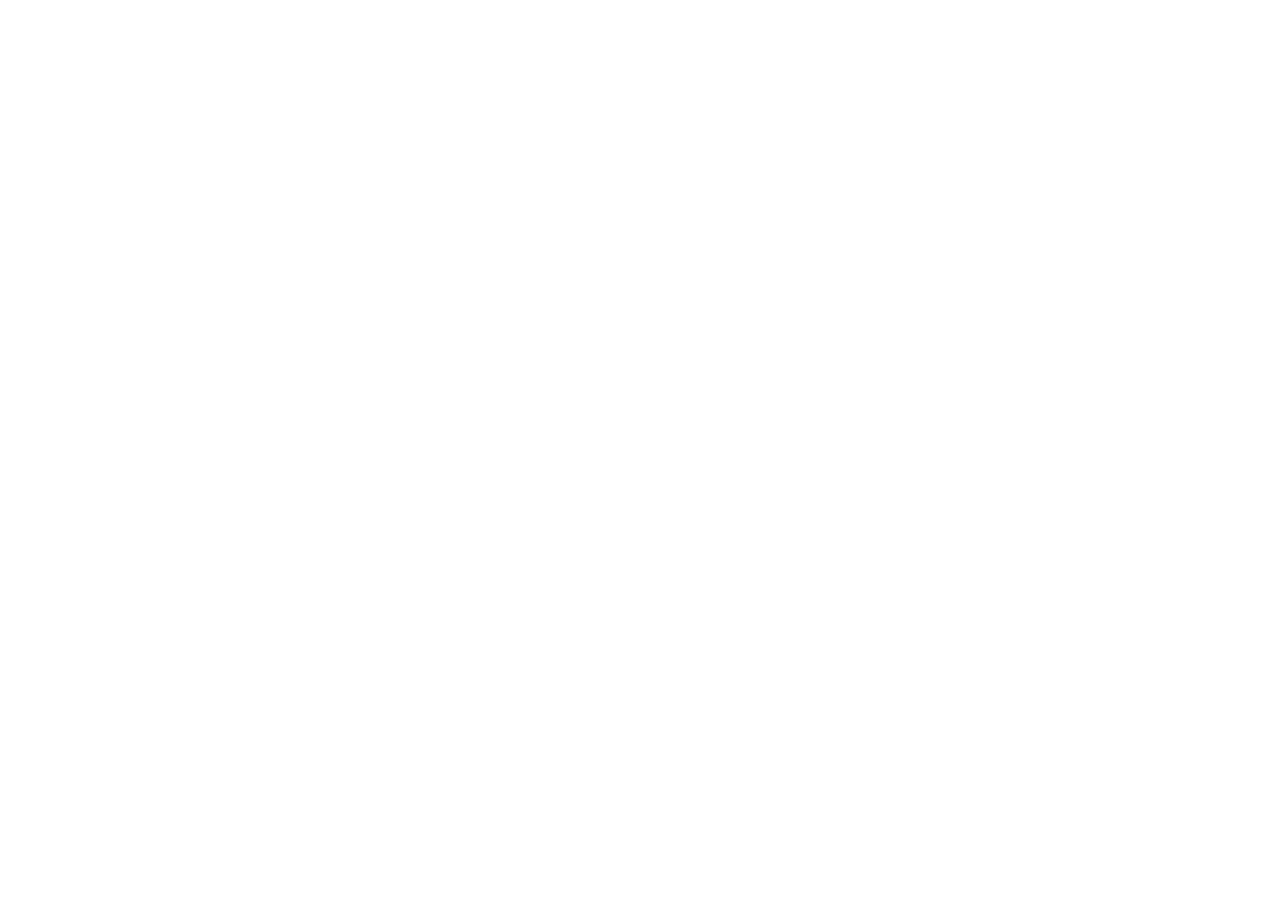
==== index.html @ cd14783c "konfigurasi awal mini project" ====
<!DOCTYPE html>
<html lang="en">
<head>
  <meta charset="UTF-8">
  <meta name="viewport" content="width=device-width, initial-scale=1.0">
  <title>Mini Project - RevoU</title>
  <link rel="stylesheet" href="css/style.css">
</head>
<body>
  
</body>
</html>
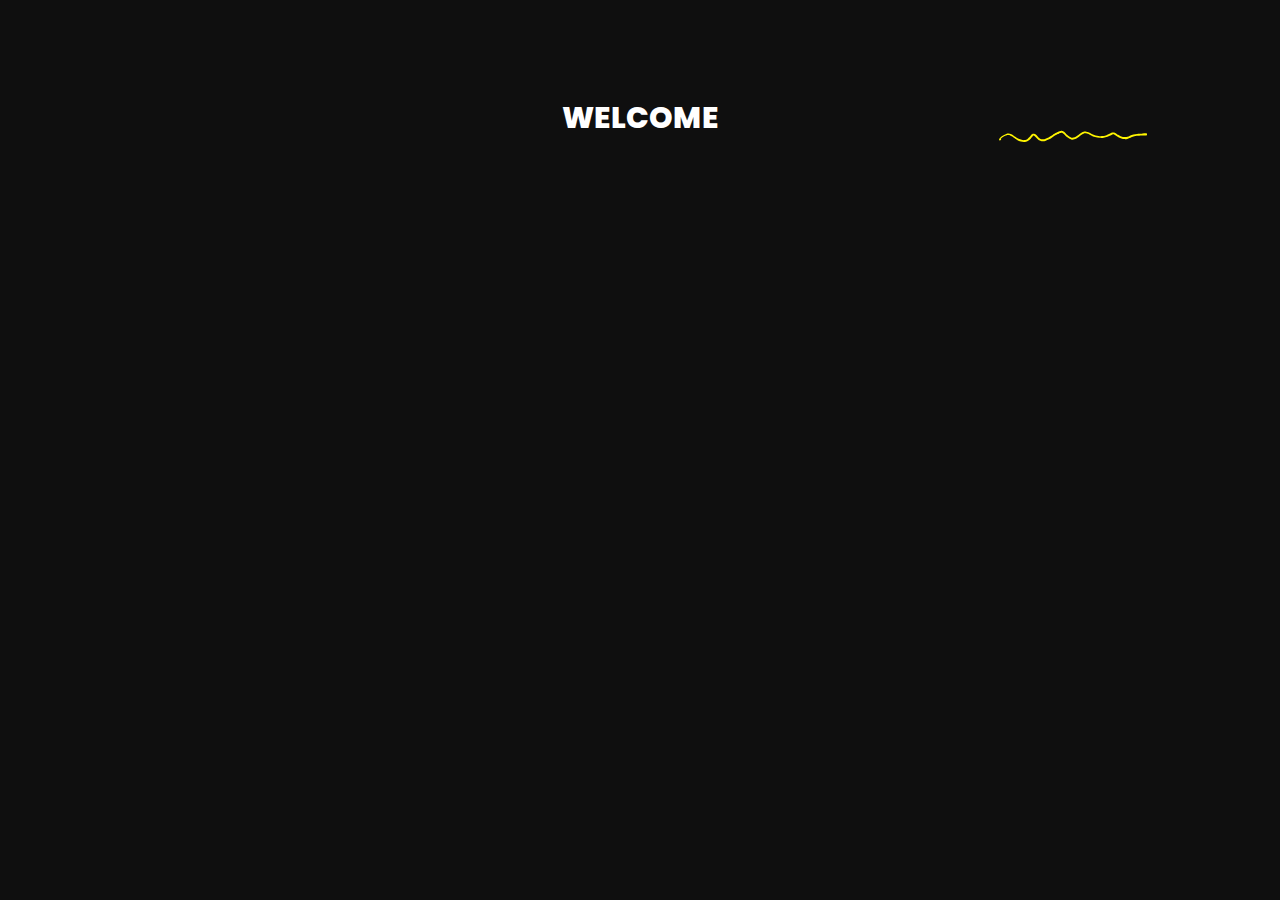
==== commit 36fd1c8e: "mengambil gambar dan setup css dan membuat main header" ====
--- a/index.html
+++ b/index.html
@@ -7,6 +7,17 @@
   <link rel="stylesheet" href="css/style.css">
 </head>
 <body>
+  <header class="main-header">
+    <h1>Welcome</h1>
+    <img src="assets/vector-element-one.svg" alt="vector-element">
+  </header>
   
+  <main class="main-content">
+    
+  </main>
+
+  <footer>
+
+  </footer>
 </body>
 </html>--- a/css/style.css
+++ b/css/style.css
@@ -0,0 +1,49 @@
+@import url('https://fonts.googleapis.com/css2?family=Poppins:ital,wght@0,400;0,500;0,600;0,700;0,800;0,900;1,300;1,400;1,500;1,600;1,700;1,800;1,900&display=swap');
+
+:root {
+  --defaultFont: "Poppins", sans-serif;
+  --defaultFontSize: 15px;
+  --fontRegularWeight: 400;
+  --fontMediumWeight: 500;
+  --fontSemiBoldWeight: 600;
+  --fontBoldWeight: 700;
+  --fontExtraBoldWeight: 800;
+  --fontExtraBoldWeight: 800;
+  --fontBlackWeight: 800;
+  --defaultFontStyle: normal;
+  --defaultBackgroundColor: #0F0F0F;
+  --defaultColor: #FFFFFF;
+}
+
+* {
+  margin: 0;
+  padding: 0;
+  box-sizing: border-box;
+}
+
+body {
+  font-family: var(--defaultFont);
+  font-size: var(--defaultFontSize);
+  font-weight: var(--fontRegularWeight);
+  background-color: var(--defaultBackgroundColor);
+  color: var(--defaultColor);
+}
+
+.main-header {
+  margin-top: 95px;
+  position: relative;
+}
+
+.main-header > h1 {
+  text-align: center;
+  text-transform: uppercase;
+  font-weight: var(--fontBlackWeight);
+}
+
+.main-header > img[alt="vector-element"] {
+  position: absolute;
+  top: 35px;
+  right: 132px;
+}
+
+
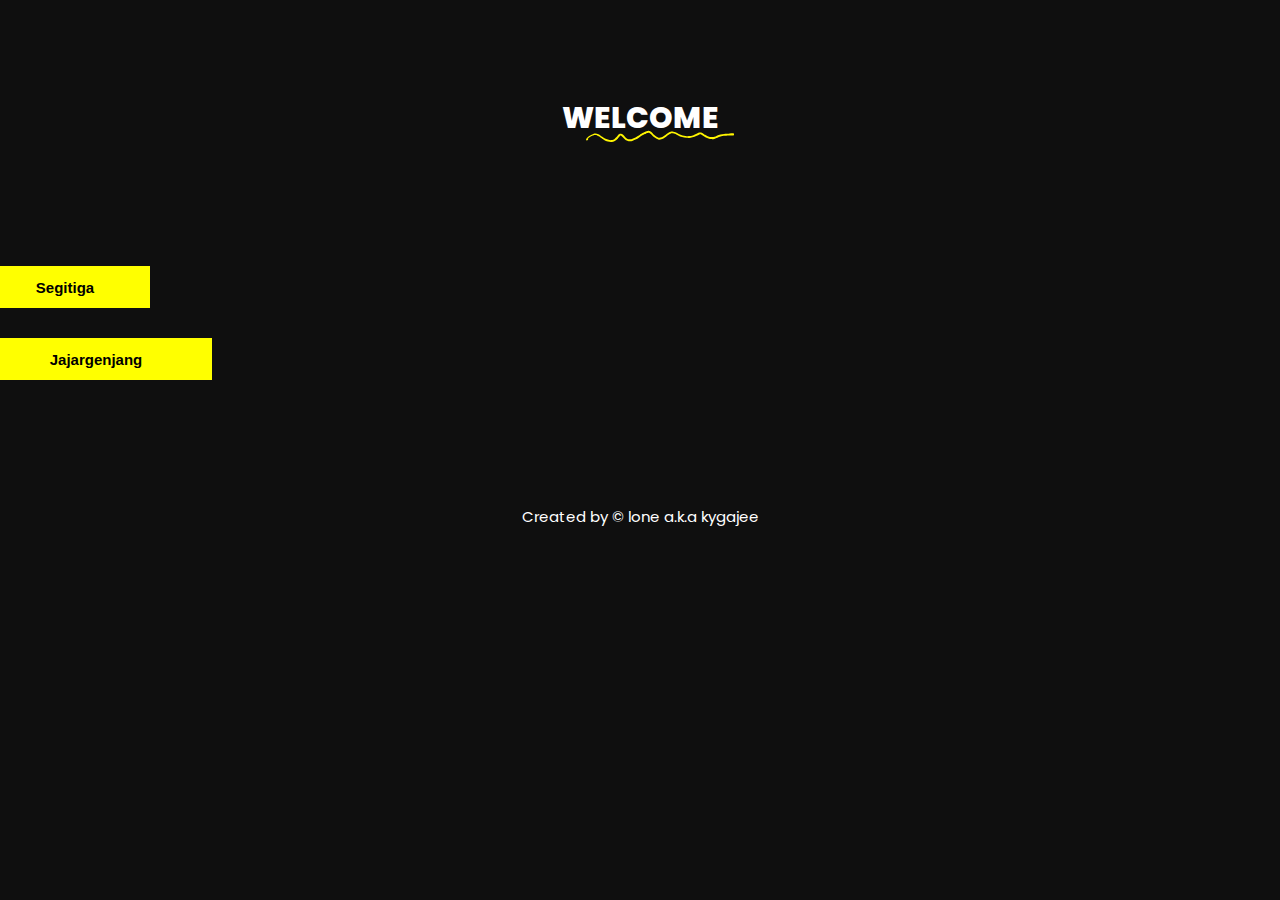
==== commit 92edf510: "membuat button dan footer dengan sedikit memberikan style" ====
--- a/index.html
+++ b/index.html
@@ -8,16 +8,23 @@
 </head>
 <body>
   <header class="main-header">
-    <h1>Welcome</h1>
-    <img src="assets/vector-element-one.svg" alt="vector-element">
+    <div class="welcome-messages">
+      <h1>Welcome</h1>
+      <img src="assets/vector-element-one.svg" alt="vector-element">
+    </div>
   </header>
   
   <main class="main-content">
-    
+    <div class="main-buttons">
+      <a href="#" class="triangle-button"><button>Segitiga</button></a>
+      <a href="#" class="parallelogram-button"><button>Jajargenjang</button></a>
+    </div>
   </main>
 
-  <footer>
-
+  <footer class="main-footer">
+    <p class="credit">
+      Created by &copy; lone a.k.a kygajee
+    </p>
   </footer>
 </body>
 </html>--- a/css/style.css
+++ b/css/style.css
@@ -13,6 +13,7 @@
   --defaultFontStyle: normal;
   --defaultBackgroundColor: #0F0F0F;
   --defaultColor: #FFFFFF;
+  --defaultColorButton: #FFFF00;
 }
 
 * {
@@ -29,21 +30,62 @@
   color: var(--defaultColor);
 }
 
-.main-header {
-  margin-top: 95px;
+.welcome-messages {
+  width: 250px;
+  margin: 95px auto 0;
   position: relative;
 }
 
-.main-header > h1 {
+.welcome-messages > h1 {
   text-align: center;
   text-transform: uppercase;
   font-weight: var(--fontBlackWeight);
 }
 
-.main-header > img[alt="vector-element"] {
+.welcome-messages > img[alt="vector-element"] {
   position: absolute;
   top: 35px;
-  right: 132px;
+  right: 30px;
 }
 
+/* Start: Main Content */
+.main-content {
+  margin-block: 125px;
+}
 
+/* Start: Main Buttons */
+.main-buttons {
+  display: flex;
+  gap: 30px;
+  flex-direction: column;
+}
+.triangle-button > button,
+.parallelogram-button > button {
+  height: 42px;
+  background-color: var(--defaultColorButton);
+  border: none;
+  font-weight: var(--fontExtraBoldWeight);
+  font-size: var(--defaultFontSize);
+  margin-left: -20px;
+
+  cursor: pointer;
+  transition: 0.5s;
+}
+.triangle-button > button {
+  width: 170px;
+}
+.parallelogram-button > button {
+  width: 232px;
+}
+
+.triangle-button:hover > button,
+.parallelogram-button:hover > button {
+  box-shadow: 6px 6px white;
+}
+/* End: Main Buttons */
+
+/* End: Main Content */
+
+.credit {
+  text-align: center;
+}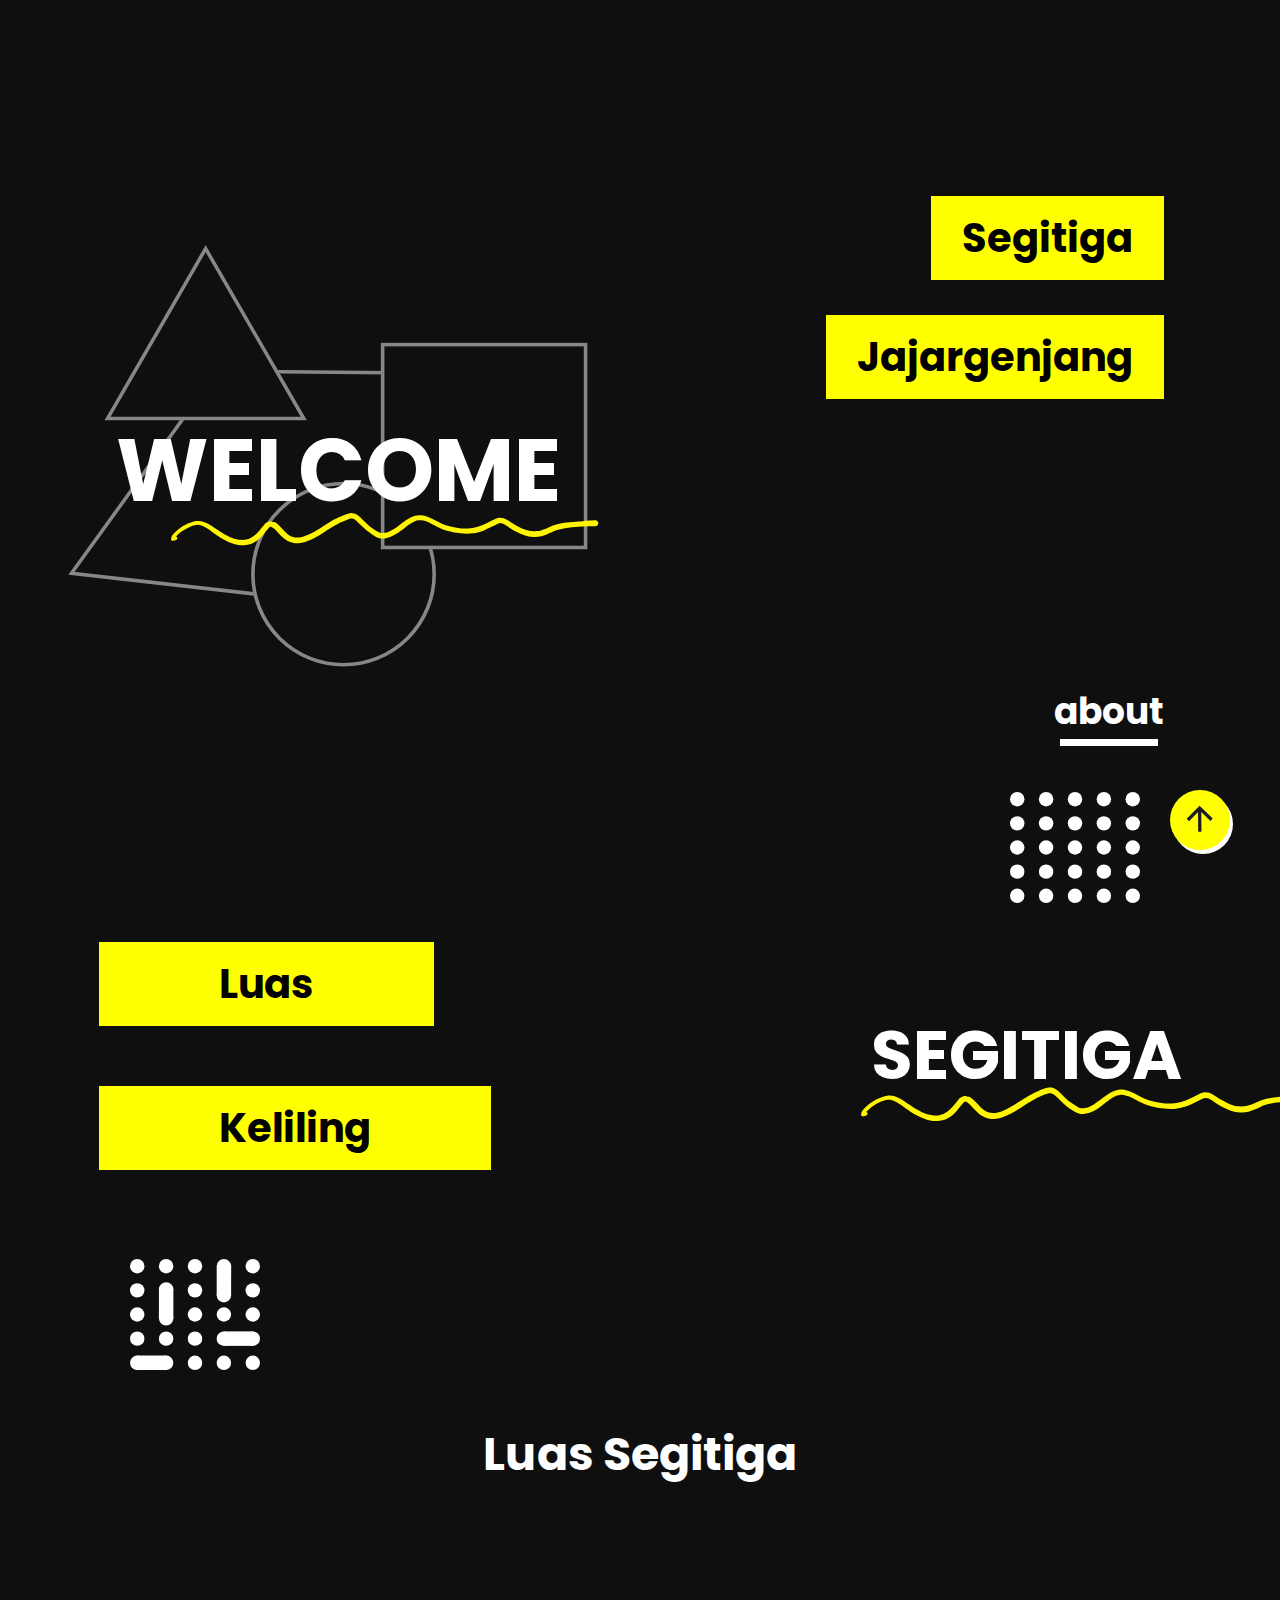
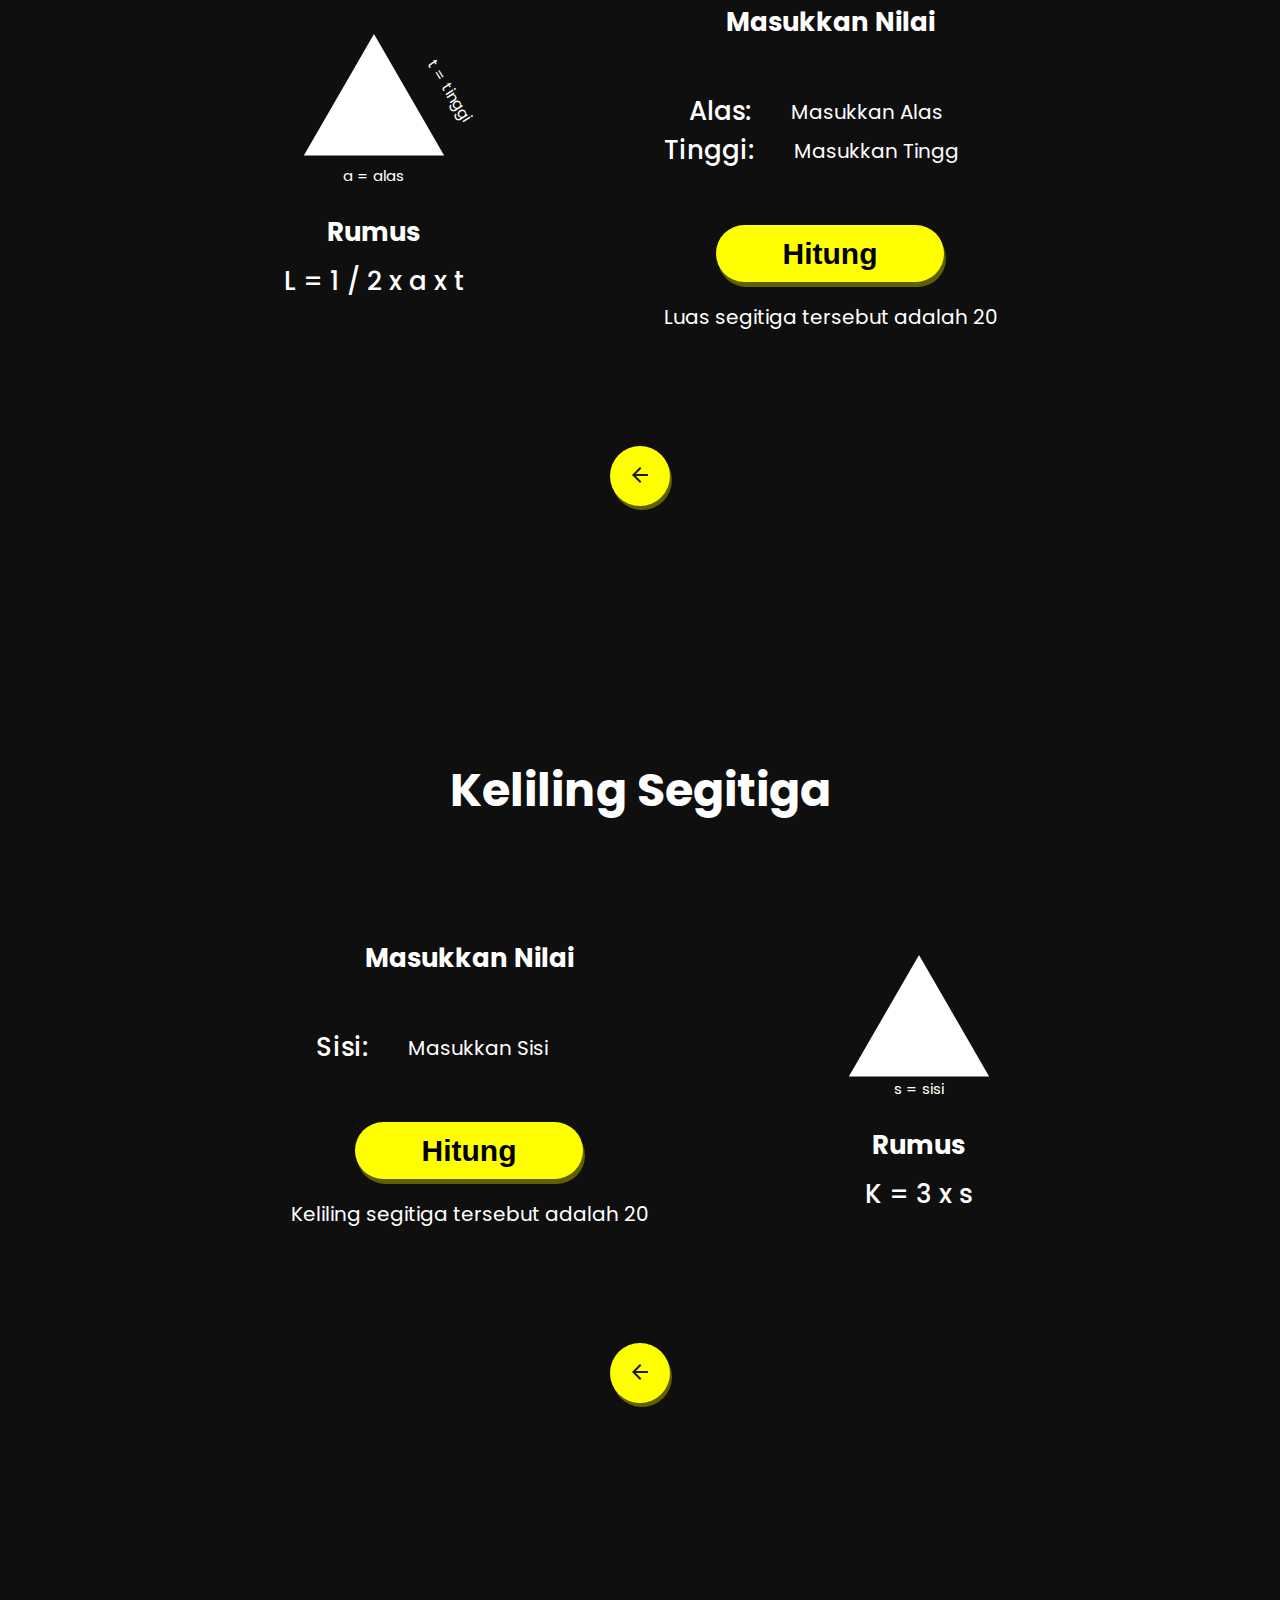
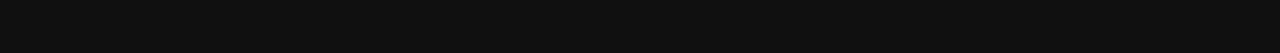
==== commit 9d0ee6d8: "mengkonfigurasi ulang, dan mengubah tampilan menjadi satu halaman, mengerjakan bagian segitiga dan m" ====
--- a/index.html
+++ b/index.html
@@ -4,27 +4,132 @@
   <meta charset="UTF-8">
   <meta name="viewport" content="width=device-width, initial-scale=1.0">
   <title>Mini Project - RevoU</title>
-  <link rel="stylesheet" href="css/style.css">
+  <link rel="stylesheet" href="css/main.css">
+  <link rel="stylesheet" href="css/index-styles.css">
 </head>
 <body>
-  <header class="main-header">
-    <div class="welcome-messages">
-      <h1>Welcome</h1>
-      <img src="assets/vector-element-one.svg" alt="vector-element">
+  <header id="header" class="main__header">
+    <div class="opening__remark">
+      <img src="assets/background-main.svg" alt="background">
+      <h1 class="main__title">Welcome</h1>
+      <img src="assets/vector-element-one.svg" alt="vector-element-one">
+    </div>
+
+    <div class="main__buttons">
+      <a href="#triangle__section" class="triangle__button">
+        <button>Segitiga</button>
+      </a>
+      <a href="#" class="parallelogram__button">
+        <button>Jajargenjang</button>
+      </a>
+
+      <section class="about">
+        <a href="#" class="about__button">about</a>
+        <div></div>
+      </section>
     </div>
   </header>
+
+  <main class="main__content">
+    <section id="triangle__section" class="triangle">
+      <img src="assets/dot-element-one.svg" alt="dot-element-one">
   
-  <main class="main-content">
-    <div class="main-buttons">
-      <a href="#" class="triangle-button"><button>Segitiga</button></a>
-      <a href="#" class="parallelogram-button"><button>Jajargenjang</button></a>
-    </div>
+      <div class="triangle__action-button">
+        <a href="#triangle__bases" class="triangle__button action__button">
+          <button>Luas</button>
+        </a>
+        <a href="#triangle__areas" class="triangle__button action__button">
+          <button>Keliling</button>
+        </a>
+      </div>
+  
+      <div class="remark">
+        <h2>Segitiga</h2>
+        <img src="assets/vector-element-one.svg" alt="vector-element-one">
+      </div>
+  
+      <img src="assets/dot-element-two.svg" alt="dot-element-two">
+    </section>
+  
+    <section id="triangle__bases" class="triangle__base">
+      <h3>Luas Segitiga</h3>
+
+      <div class="triangle__input-bases">
+        <div class="formula__base-triangle">
+          <div class="triangle__image">
+            <span class="high__section">t = tinggi</span>
+            <img src="assets/triangle.svg" alt="triangle">
+            <span class="base__section">a = alas</span>
+          </div>
+          <h4 class="formula__title">Rumus</h4>
+          <h5>L = 1 / 2 x a x t</h5>
+        </div>
+  
+        <div class="input__formula-triangle-base">
+          <h4>Masukkan Nilai</h4>
+
+          <div class="formula__input">
+            <div class="input__base">
+              <span>Alas: </span><input type="number" placeholder="Masukkan Alas">
+            </div>
+            <div class="input__high">
+              <span>Tinggi: </span><input type="number" placeholder="Masukkan Tinggi">
+            </div>
+          </div>
+
+          <button>Hitung</button>
+  
+          <p class="results">Luas segitiga tersebut adalah 20</p>
+        </div>
+      </div>
+
+      <a href="#triangle__section" class="back__triangle-section">
+        <button>
+          <img src="assets/arrow_back.svg" alt="arrow_back">
+        </button>
+      </a>
+    </section>
+
+    <section id="triangle__areas" class="triangle__area">
+      <h3>Keliling Segitiga</h3>
+
+      <div class="triangle__input-areas">
+        <div class="formula__area-triangle">
+          <div class="triangle__image">
+            <img src="assets/triangle.svg" alt="triangle">
+            <span class="side__section">s = sisi</span>
+          </div>
+          <h4 class="formula__title">Rumus</h4>
+          <h5>K = 3 x s</h5>
+        </div>
+  
+        <div class="input__formula-triangle-area">
+          <h4>Masukkan Nilai</h4>
+
+          <div class="formula__input">
+            <div class="input__area">
+              <span>Sisi: </span><input type="number" placeholder="Masukkan Sisi">
+            </div>
+          </div>
+
+          <button>Hitung</button>
+  
+          <p class="results">Keliling segitiga tersebut adalah 20</p>
+        </div>
+      </div>
+
+      <a href="#triangle__section" class="back__triangle-section">
+        <button>
+          <img src="assets/arrow_back.svg" alt="arrow_back">
+        </button>
+      </a>
+    </section>
   </main>
 
-  <footer class="main-footer">
-    <p class="credit">
-      Created by &copy; lone a.k.a kygajee
-    </p>
-  </footer>
+  <a href="#" class="back-to__top">
+    <button>
+      <img src="assets/arrow_up.svg" alt="arrow_up">
+    </button>
+  </a>
 </body>
 </html>--- a/css/main.css
+++ b/css/main.css
@@ -0,0 +1,32 @@
+@import url('https://fonts.googleapis.com/css2?family=Poppins:ital,wght@0,400;0,500;0,600;0,700;0,800;0,900;1,300;1,400;1,500;1,600;1,700;1,800;1,900&display=swap');
+
+:root {
+  --defaultFont: "Poppins", sans-serif;
+  --defaultFontSize: 15px;
+  --fontRegularWeight: 400;
+  --fontMediumWeight: 500;
+  --fontSemiBoldWeight: 600;
+  --fontBoldWeight: 700;
+  --fontExtraBoldWeight: 800;
+  --fontExtraBoldWeight: 800;
+  --fontBlackWeight: 800;
+  --defaultFontStyle: normal;
+  --defaultBackgroundColor: #0F0F0F;
+  --defaultColor: #FFFFFF;
+  --defaultColorButton: #FFFF00;
+}
+
+* {
+  margin: 0;
+  padding: 0;
+  box-sizing: border-box;
+  scroll-behavior: smooth;
+}
+
+body {
+  font-family: var(--defaultFont);
+  font-size: var(--defaultFontSize);
+  font-weight: var(--fontRegularWeight);
+  background-color: var(--defaultBackgroundColor);
+  color: var(--defaultColor);
+}
--- a/css/index-styles.css
+++ b/css/index-styles.css
@@ -0,0 +1,344 @@
+body { margin-inline: 100px; }
+
+.main__header {
+    margin-block: 196px;
+
+    display: flex;
+    justify-content: center;
+    align-items: center;
+    gap: 16.6rem;
+}
+
+.opening__remark { position: relative; }
+.opening__remark > img[alt="background"] {
+    width: 520px;
+
+    position: absolute;
+    top: -10rem;
+    left: -3rem;
+    z-index: -9999;
+}
+.main__title {
+    font-size: 88px;
+    text-transform: uppercase;
+}
+.opening__remark > img[alt="vector-element-one"] {
+    width: 430px;
+    height: 56px;
+
+    position: absolute;
+    top: 95px;
+    right: -40px;
+}
+
+.main__buttons {
+    display: flex;
+    flex-direction: column;
+    align-items: end;
+    gap: 35px;
+}
+.triangle__button > button,
+.parallelogram__button > button {
+    font-family: inherit;    
+    background-color: var(--defaultColorButton);
+    border: none;
+    font-size: 40px;
+    font-weight: var(--fontBoldWeight);
+    padding: 12px 31px;
+    cursor: pointer;
+    transition: 0.5s;
+}
+.triangle__button > button:hover,
+.parallelogram__button > button:hover { box-shadow: 9px 10px white;}
+
+.about {
+    margin-top: 250px;
+
+    display: flex;
+    flex-direction: column;
+    align-items: center;
+}
+.about__button {
+    color: white;
+    text-decoration: none;
+    font-size: 36px;
+    font-weight: var(--fontBoldWeight);
+    transition: 0.5s;
+}
+.about__button:hover { font-size: 25px; }
+.about > div {
+    width: 98px;
+    height: 7px;
+    background-color: white;
+}
+
+/* Start: Section Triangle Styles */
+.triangle {
+    position: relative;
+
+    display: flex;
+    justify-content: center;
+    align-items: center;
+    gap: 380px;
+}
+.triangle > img[alt="dot-element-one"] {
+    width: 130px;
+
+    position: absolute;
+    top: -150px;
+    right: 40px;
+}
+.triangle__action-button {
+    display: flex;
+    flex-direction: column;
+    justify-content: center;
+    align-items: start;
+    gap: 60px;
+}
+.action__button > button { padding-inline: 120px; }
+
+.remark { position: relative; }
+.remark > h2 {
+    font-size: 68px;
+    text-transform: uppercase;
+}
+.remark > img[alt="vector-element-one"] {
+    width: 450px;
+    height: 56px;
+
+    position: absolute;
+    top: 70px;
+    left: -10px;
+}
+.triangle > img[alt="dot-element-two"] {
+    width: 130px;
+
+    position: absolute;
+    bottom: -200px;
+    left: 30px;
+}
+/* End: Section Triangle Styles */
+
+/* Start: Section Triangle Base */
+.triangle__base { 
+    margin-block: 250px;
+    text-align: center;
+}
+.triangle__base > h3 {
+    font-size: 46px;
+    text-align: center;
+}
+
+.triangle__input-bases {
+    margin-block: 114px;
+
+    display: flex;
+    justify-content: center;
+    align-items: center;
+    gap: 200px;
+}
+.formula__base-triangle { position: relative; }
+.triangle__image {
+    position: relative;
+    
+    display: flex;
+    flex-direction: column;
+    align-items: center;
+}
+.high__section {
+    position: absolute;
+    right: -20px;
+    top: 45px;
+    rotate: 58deg;
+}
+.base__section { margin-top: 8px; }
+.formula__base-triangle > h4,
+.formula__base-triangle > h5 {
+    font-size: 26px;
+    text-align: center;
+}
+.formula__base-triangle > h4 { margin-top: 26px; }
+.formula__base-triangle > h5 {
+    margin-top: 10px;
+    font-weight: var(--fontMediumWeight);
+}
+
+.input__formula-triangle-base { text-align: center; }
+.input__formula-triangle-base > h4 { font-size: 26px; }
+.formula__input {
+    font-size: 26px;
+    font-weight: var(--fontMediumWeight);
+    margin-block: 50px 55px;
+}
+.input__base,
+.input__high {
+    display: flex;
+    align-items: center;
+    gap: 30px;
+}
+.input__base {
+    margin-left: 25px;
+}
+.input__base > input,
+.input__high > input {
+    width: 200px;
+    height: 30px;
+    padding: 12px 10px;
+    border-radius: 5px;
+    border: none;
+    background-color: inherit;
+    color: white;
+    font-family: inherit;
+    font-size: 20px;
+}
+.input__base > input::placeholder,
+.input__high > input::placeholder { color: white; }
+.input__formula-triangle-base > button {
+    width: 228px;
+    height: 57px;
+    border: none;
+    border-radius: 50px;
+    box-shadow: 2px 5px rgba(124, 124, 0, 0.747);
+    font-size: 30px;
+    font-weight: var(--fontBoldWeight);
+    background-color: var(--defaultColorButton);
+    cursor: pointer;
+    transition: 0.5s;
+}
+.input__formula-triangle-base > button:hover { box-shadow: none; }
+
+.results {
+    margin-top: 20px;
+    font-size: 20px;
+}
+/* End: Section Triangle Base */
+
+/* Start: Section Triangle Area */
+.triangle__area { 
+    margin-block: 250px;
+    text-align: center;
+}
+.triangle__area > h3 {
+    font-size: 46px;
+    text-align: center;
+}
+
+.triangle__input-areas {
+    margin-block: 114px;
+
+    display: flex;
+    flex-direction: row-reverse;
+    justify-content: center;
+    align-items: center;
+    gap: 200px;
+}
+.formula__area-triangle { position: relative; }
+.triangle__image {
+    position: relative;
+    
+    display: flex;
+    flex-direction: column;
+    align-items: center;
+}
+.high__section {
+    position: absolute;
+    right: -20px;
+    top: 45px;
+    rotate: 58deg;
+}
+.area__section { margin-top: 8px; }
+.formula__area-triangle > h4,
+.formula__area-triangle > h5 {
+    font-size: 26px;
+    text-align: center;
+}
+.formula__area-triangle > h4 { margin-top: 26px; }
+.formula__area-triangle > h5 {
+    margin-top: 10px;
+    font-weight: var(--fontMediumWeight);
+}
+
+.input__formula-triangle-area { text-align: center; }
+.input__formula-triangle-area > h4 { font-size: 26px; }
+.formula__input {
+    font-size: 26px;
+    font-weight: var(--fontMediumWeight);
+    margin-block: 50px 55px;
+}
+.input__area,
+.input__high {
+    display: flex;
+    align-items: center;
+    gap: 30px;
+}
+.input__area {
+    margin-left: 25px;
+}
+.input__area > input,
+.input__high > input {
+    width: 200px;
+    height: 30px;
+    padding: 12px 10px;
+    border-radius: 5px;
+    border: none;
+    background-color: inherit;
+    color: white;
+    font-family: inherit;
+    font-size: 20px;
+}
+.input__area > input::placeholder,
+.input__high > input::placeholder { color: white; }
+.input__formula-triangle-area > button {
+    width: 228px;
+    height: 57px;
+    border: none;
+    border-radius: 50px;
+    box-shadow: 2px 5px rgba(124, 124, 0, 0.747);
+    font-size: 30px;
+    font-weight: var(--fontBoldWeight);
+    background-color: var(--defaultColorButton);
+    cursor: pointer;
+    transition: 0.5s;
+}
+.input__formula-triangle-area > button:hover { box-shadow: none; }
+
+.results {
+    margin-top: 20px;
+    font-size: 20px;
+}
+
+.back__triangle-section > button {
+    width: 60px;
+    height: 60px;
+    background-color: var(--defaultColorButton);
+    border: none;
+    border-radius: 50px;
+    cursor: pointer;
+    box-shadow: 2px 4px rgba(124, 124, 0, 0.747);
+    transition: 0.5s;
+}
+.back__triangle-section > button:hover {
+    box-shadow: none;
+}
+/* End: Section Triangle Area */
+
+/* Start: Styles Up Button */
+.back-to__top {
+    position: fixed;
+    bottom: 50px;
+    right: 50px;
+}
+.back-to__top > button {
+    width: 60px;
+    height: 60px;
+    background-color: var(--defaultColorButton);;
+    border: none;
+    border-radius: 50px;
+    cursor: pointer;
+    transition: 0.5s;
+    box-shadow: 3px 4px white;
+}
+.back-to__top > button:hover {
+    box-shadow: none;
+}
+/* End: Styles Up Button */
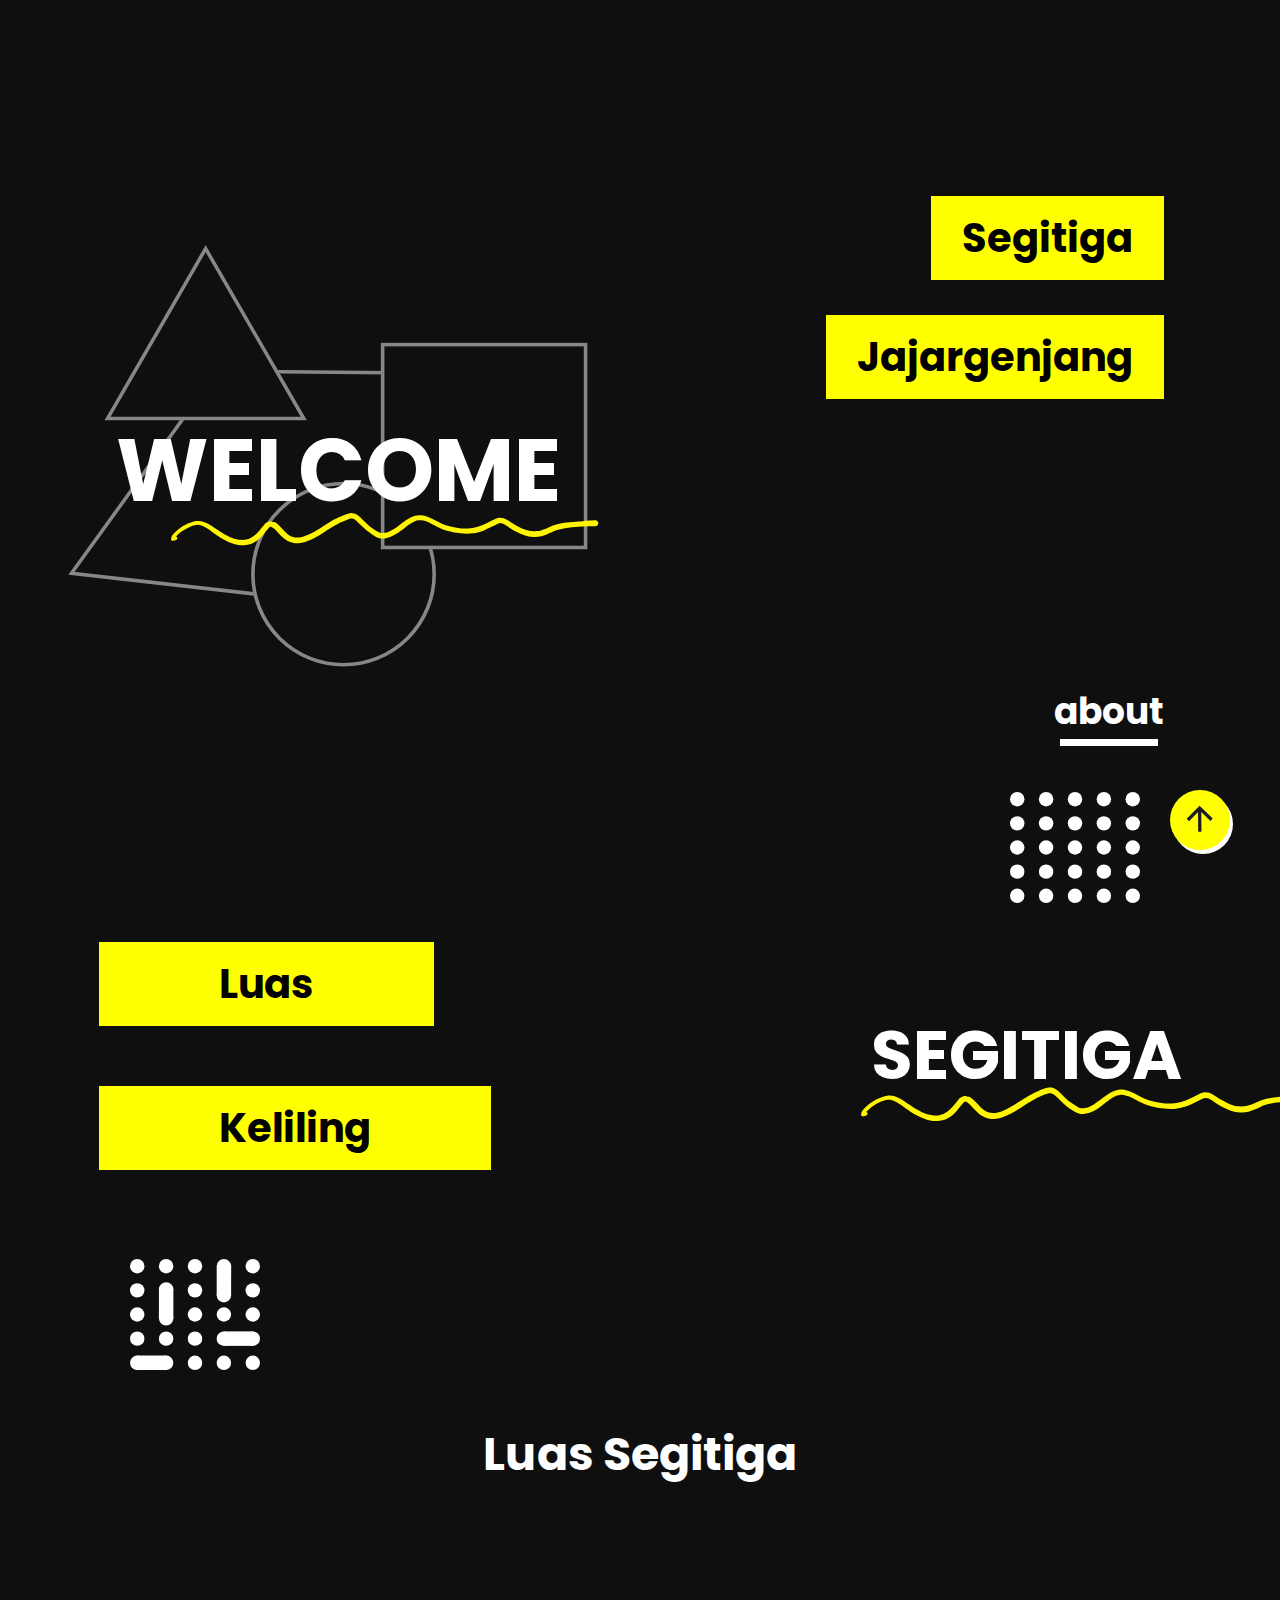
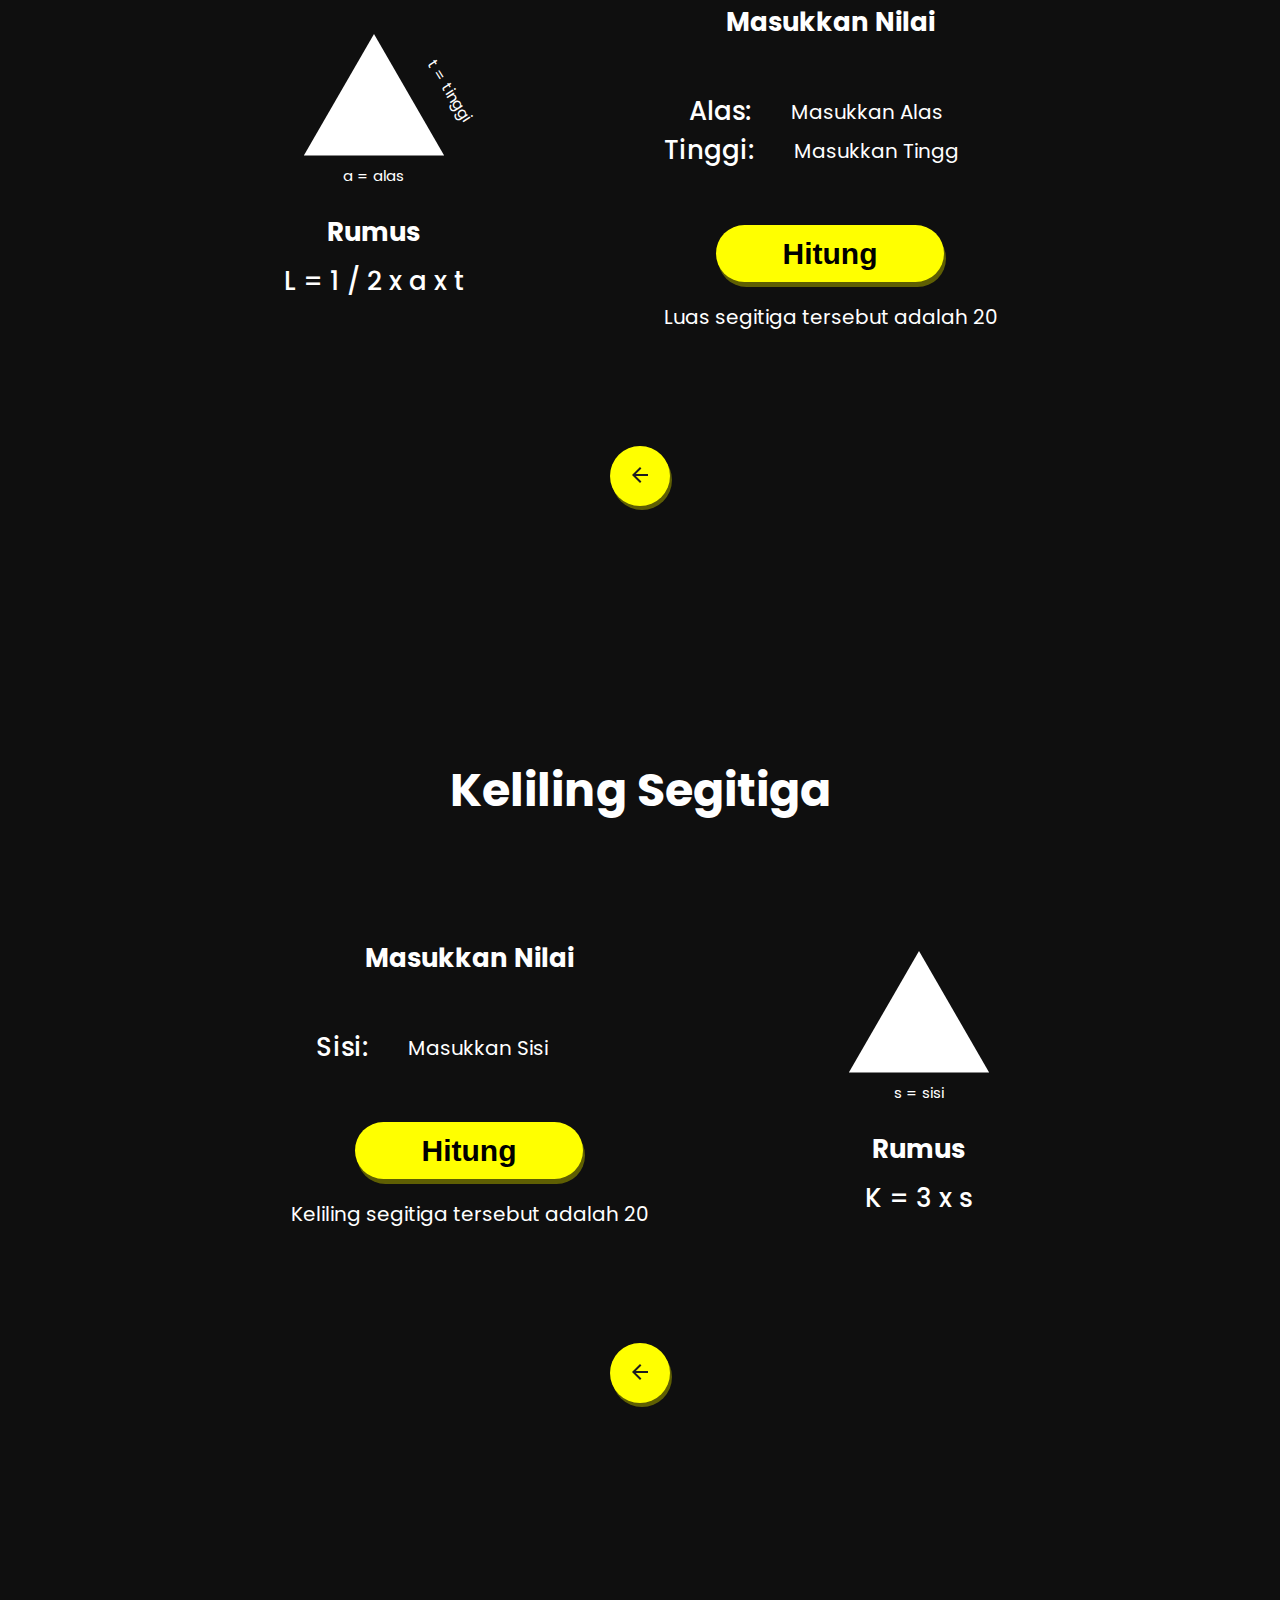
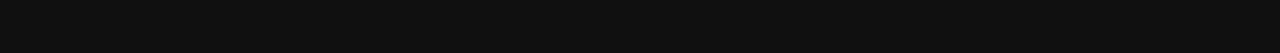
==== commit 611327ca: "mengubah beberapa nama kelas" ====
--- a/index.html
+++ b/index.html
@@ -35,10 +35,10 @@
       <img src="assets/dot-element-one.svg" alt="dot-element-one">
   
       <div class="triangle__action-button">
-        <a href="#triangle__bases" class="triangle__button action__button">
+        <a href="#triangle__arounds" class="triangle__button action__button">
           <button>Luas</button>
         </a>
-        <a href="#triangle__areas" class="triangle__button action__button">
+        <a href="#triangle__arounds" class="triangle__button action__button">
           <button>Keliling</button>
         </a>
       </div>
@@ -51,11 +51,12 @@
       <img src="assets/dot-element-two.svg" alt="dot-element-two">
     </section>
   
-    <section id="triangle__bases" class="triangle__base">
+    <!-- Start: Section Triangle Area -->
+    <section id="triangle__areas" class="triangle__area">
       <h3>Luas Segitiga</h3>
 
-      <div class="triangle__input-bases">
-        <div class="formula__base-triangle">
+      <div class="triangle__input-areas">
+        <div class="formula__area-triangle">
           <div class="triangle__image">
             <span class="high__section">t = tinggi</span>
             <img src="assets/triangle.svg" alt="triangle">
@@ -65,7 +66,7 @@
           <h5>L = 1 / 2 x a x t</h5>
         </div>
   
-        <div class="input__formula-triangle-base">
+        <div class="input__formula-triangle-area">
           <h4>Masukkan Nilai</h4>
 
           <div class="formula__input">
@@ -77,7 +78,7 @@
             </div>
           </div>
 
-          <button>Hitung</button>
+          <button onclick="countTriangleBase()">Hitung</button>
   
           <p class="results">Luas segitiga tersebut adalah 20</p>
         </div>
@@ -89,12 +90,14 @@
         </button>
       </a>
     </section>
+    <!-- End: Section Triangle Area -->
 
-    <section id="triangle__areas" class="triangle__area">
+    <!-- Start: Section Triangle Around -->
+    <section id="triangle__arounds" class="triangle__around">
       <h3>Keliling Segitiga</h3>
 
-      <div class="triangle__input-areas">
-        <div class="formula__area-triangle">
+      <div class="triangle__input-arounds">
+        <div class="formula__around-triangle">
           <div class="triangle__image">
             <img src="assets/triangle.svg" alt="triangle">
             <span class="side__section">s = sisi</span>
@@ -103,11 +106,11 @@
           <h5>K = 3 x s</h5>
         </div>
   
-        <div class="input__formula-triangle-area">
+        <div class="input__formula-triangle-around">
           <h4>Masukkan Nilai</h4>
 
           <div class="formula__input">
-            <div class="input__area">
+            <div class="input__side">
               <span>Sisi: </span><input type="number" placeholder="Masukkan Sisi">
             </div>
           </div>
@@ -124,6 +127,7 @@
         </button>
       </a>
     </section>
+    <!-- End: Section Triangle Around -->
   </main>
 
   <a href="#" class="back-to__top">
--- a/css/index-styles.css
+++ b/css/index-styles.css
@@ -119,17 +119,17 @@
 }
 /* End: Section Triangle Styles */
 
-/* Start: Section Triangle Base */
-.triangle__base { 
+/* Start: Section Triangle Area */
+.triangle__area { 
     margin-block: 250px;
     text-align: center;
 }
-.triangle__base > h3 {
+.triangle__area > h3 {
     font-size: 46px;
     text-align: center;
 }
 
-.triangle__input-bases {
+.triangle__input-areas {
     margin-block: 114px;
 
     display: flex;
@@ -137,7 +137,7 @@
     align-items: center;
     gap: 200px;
 }
-.formula__base-triangle { position: relative; }
+.formula__area-triangle { position: relative; }
 .triangle__image {
     position: relative;
     
@@ -152,19 +152,19 @@
     rotate: 58deg;
 }
 .base__section { margin-top: 8px; }
-.formula__base-triangle > h4,
-.formula__base-triangle > h5 {
+.formula__area-triangle > h4,
+.formula__area-triangle > h5 {
     font-size: 26px;
     text-align: center;
 }
-.formula__base-triangle > h4 { margin-top: 26px; }
-.formula__base-triangle > h5 {
+.formula__area-triangle > h4 { margin-top: 26px; }
+.formula__area-triangle > h5 {
     margin-top: 10px;
     font-weight: var(--fontMediumWeight);
 }
 
-.input__formula-triangle-base { text-align: center; }
-.input__formula-triangle-base > h4 { font-size: 26px; }
+.input__formula-triangle-area { text-align: center; }
+.input__formula-triangle-area > h4 { font-size: 26px; }
 .formula__input {
     font-size: 26px;
     font-weight: var(--fontMediumWeight);
@@ -193,7 +193,7 @@
 }
 .input__base > input::placeholder,
 .input__high > input::placeholder { color: white; }
-.input__formula-triangle-base > button {
+.input__formula-triangle-area > button {
     width: 228px;
     height: 57px;
     border: none;
@@ -205,25 +205,25 @@
     cursor: pointer;
     transition: 0.5s;
 }
-.input__formula-triangle-base > button:hover { box-shadow: none; }
+.input__formula-triangle-area > button:hover { box-shadow: none; }
 
 .results {
     margin-top: 20px;
     font-size: 20px;
 }
-/* End: Section Triangle Base */
+/* End: Section Triangle Area */
 
 /* Start: Section Triangle Area */
-.triangle__area { 
+.triangle__around { 
     margin-block: 250px;
     text-align: center;
 }
-.triangle__area > h3 {
+.triangle__around > h3 {
     font-size: 46px;
     text-align: center;
 }
 
-.triangle__input-areas {
+.triangle__input-arounds {
     margin-block: 114px;
 
     display: flex;
@@ -232,7 +232,7 @@
     align-items: center;
     gap: 200px;
 }
-.formula__area-triangle { position: relative; }
+.formula__around-triangle { position: relative; }
 .triangle__image {
     position: relative;
     
@@ -240,42 +240,32 @@
     flex-direction: column;
     align-items: center;
 }
-.high__section {
-    position: absolute;
-    right: -20px;
-    top: 45px;
-    rotate: 58deg;
-}
-.area__section { margin-top: 8px; }
-.formula__area-triangle > h4,
-.formula__area-triangle > h5 {
+.side__section { margin-top: 8px; }
+.formula__around-triangle > h4,
+.formula__around-triangle > h5 {
     font-size: 26px;
     text-align: center;
 }
-.formula__area-triangle > h4 { margin-top: 26px; }
-.formula__area-triangle > h5 {
+.formula__around-triangle > h4 { margin-top: 26px; }
+.formula__around-triangle > h5 {
     margin-top: 10px;
     font-weight: var(--fontMediumWeight);
 }
 
-.input__formula-triangle-area { text-align: center; }
-.input__formula-triangle-area > h4 { font-size: 26px; }
+.input__formula-triangle-around { text-align: center; }
+.input__formula-triangle-around > h4 { font-size: 26px; }
 .formula__input {
     font-size: 26px;
     font-weight: var(--fontMediumWeight);
     margin-block: 50px 55px;
 }
-.input__area,
-.input__high {
+.input__side{
     display: flex;
     align-items: center;
     gap: 30px;
 }
-.input__area {
-    margin-left: 25px;
-}
-.input__area > input,
-.input__high > input {
+.input__side { margin-left: 25px; }
+.input__side > input {
     width: 200px;
     height: 30px;
     padding: 12px 10px;
@@ -286,9 +276,8 @@
     font-family: inherit;
     font-size: 20px;
 }
-.input__area > input::placeholder,
-.input__high > input::placeholder { color: white; }
-.input__formula-triangle-area > button {
+.input__side > input::placeholder { color: white; }
+.input__formula-triangle-around > button {
     width: 228px;
     height: 57px;
     border: none;
@@ -300,7 +289,7 @@
     cursor: pointer;
     transition: 0.5s;
 }
-.input__formula-triangle-area > button:hover { box-shadow: none; }
+.input__formula-triangle-around > button:hover { box-shadow: none; }
 
 .results {
     margin-top: 20px;
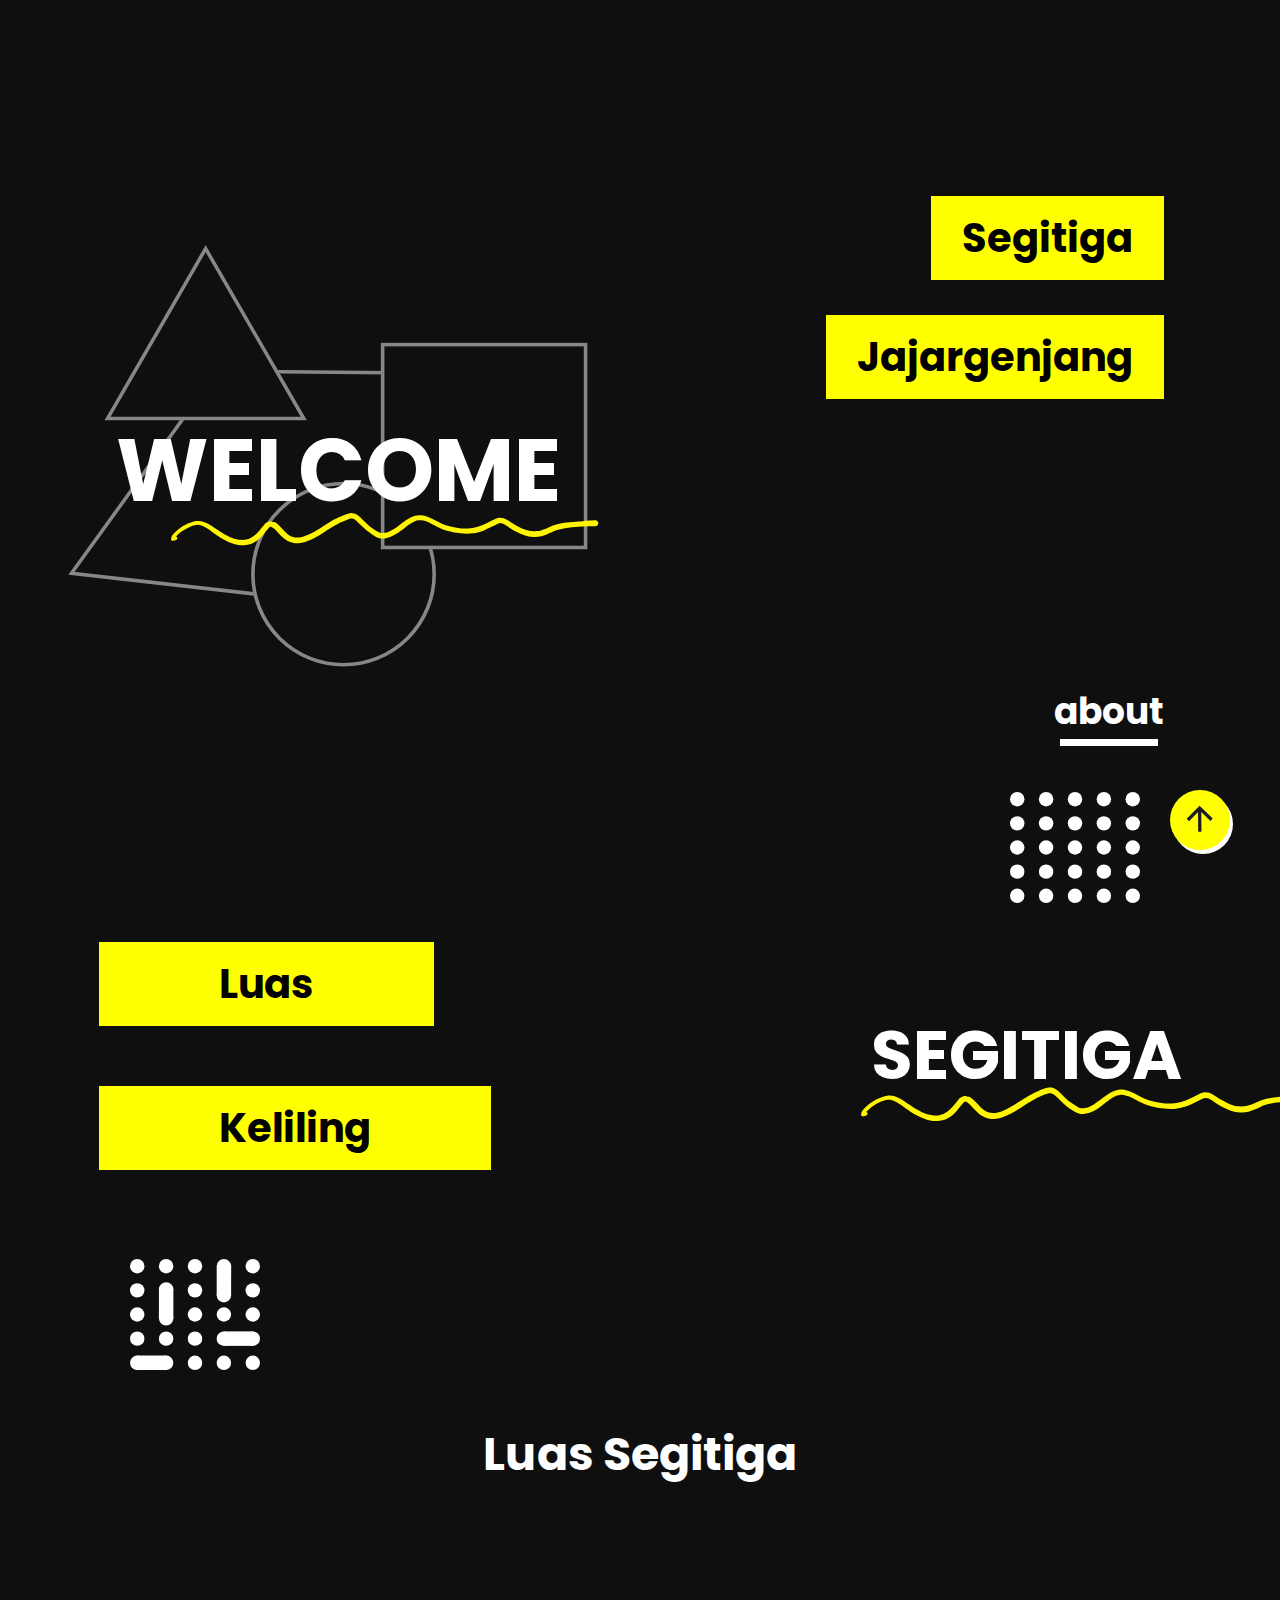
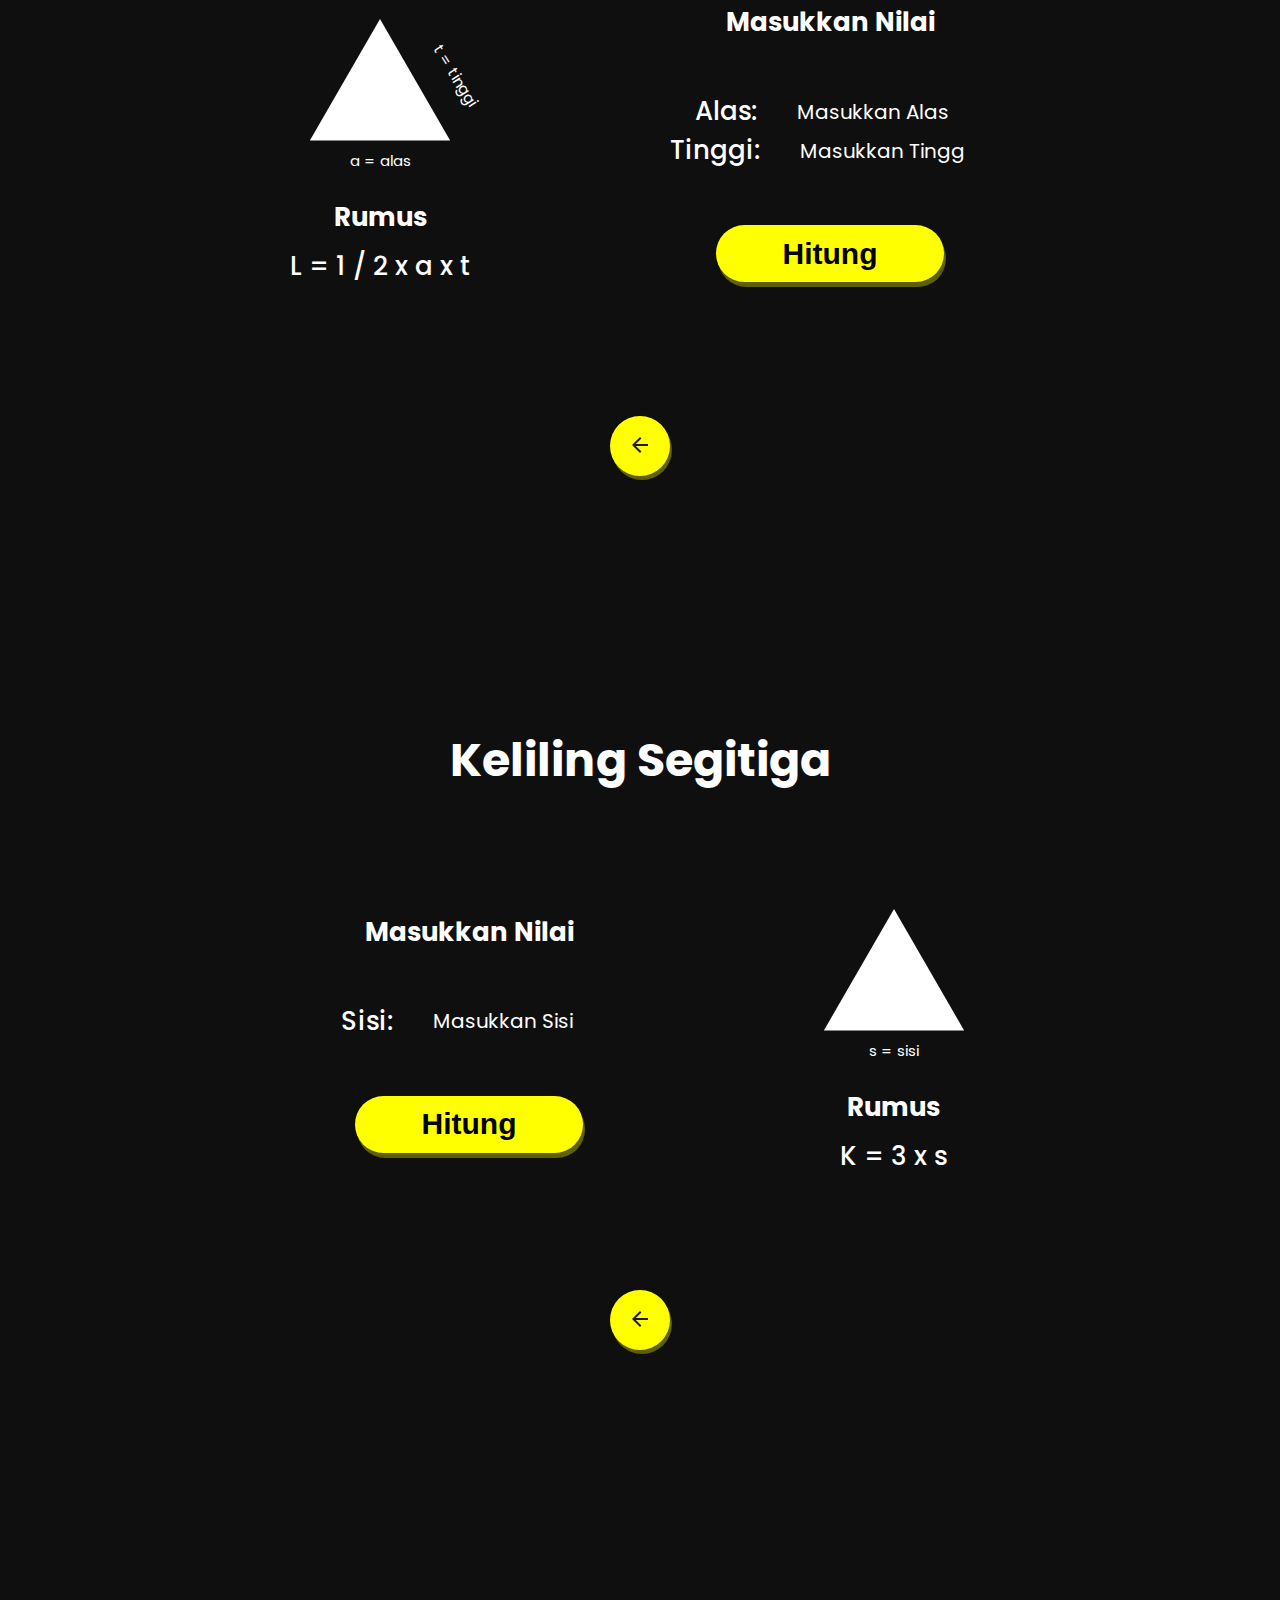
==== commit 05e67bb6: "menambahkan fungsionalitas menggunakan javascript, dan membenarkan style yang kurang" ====
--- a/index.html
+++ b/index.html
@@ -35,7 +35,7 @@
       <img src="assets/dot-element-one.svg" alt="dot-element-one">
   
       <div class="triangle__action-button">
-        <a href="#triangle__arounds" class="triangle__button action__button">
+        <a href="#triangle__areas" class="triangle__button action__button">
           <button>Luas</button>
         </a>
         <a href="#triangle__arounds" class="triangle__button action__button">
@@ -71,16 +71,16 @@
 
           <div class="formula__input">
             <div class="input__base">
-              <span>Alas: </span><input type="number" placeholder="Masukkan Alas">
+              <span>Alas: </span><input type="number" placeholder="Masukkan Alas" class="base">
             </div>
             <div class="input__high">
-              <span>Tinggi: </span><input type="number" placeholder="Masukkan Tinggi">
+              <span>Tinggi: </span><input type="number" placeholder="Masukkan Tinggi" class="high">
             </div>
           </div>
 
           <button onclick="countTriangleBase()">Hitung</button>
   
-          <p class="results">Luas segitiga tersebut adalah 20</p>
+          <p class="result__bases"></p>
         </div>
       </div>
 
@@ -111,13 +111,13 @@
 
           <div class="formula__input">
             <div class="input__side">
-              <span>Sisi: </span><input type="number" placeholder="Masukkan Sisi">
+              <span>Sisi: </span><input type="number" placeholder="Masukkan Sisi" class="side">
             </div>
           </div>
 
-          <button>Hitung</button>
+          <button onclick="countTriangleAround()">Hitung</button>
   
-          <p class="results">Keliling segitiga tersebut adalah 20</p>
+          <p class="result__arounds"></p>
         </div>
       </div>
 
@@ -135,5 +135,7 @@
       <img src="assets/arrow_up.svg" alt="arrow_up">
     </button>
   </a>
+
+  <script src="js/script.js"></script>
 </body>
 </html>--- a/css/index-styles.css
+++ b/css/index-styles.css
@@ -291,7 +291,8 @@
 }
 .input__formula-triangle-around > button:hover { box-shadow: none; }
 
-.results {
+.result__bases,
+.result__arounds {
     margin-top: 20px;
     font-size: 20px;
 }
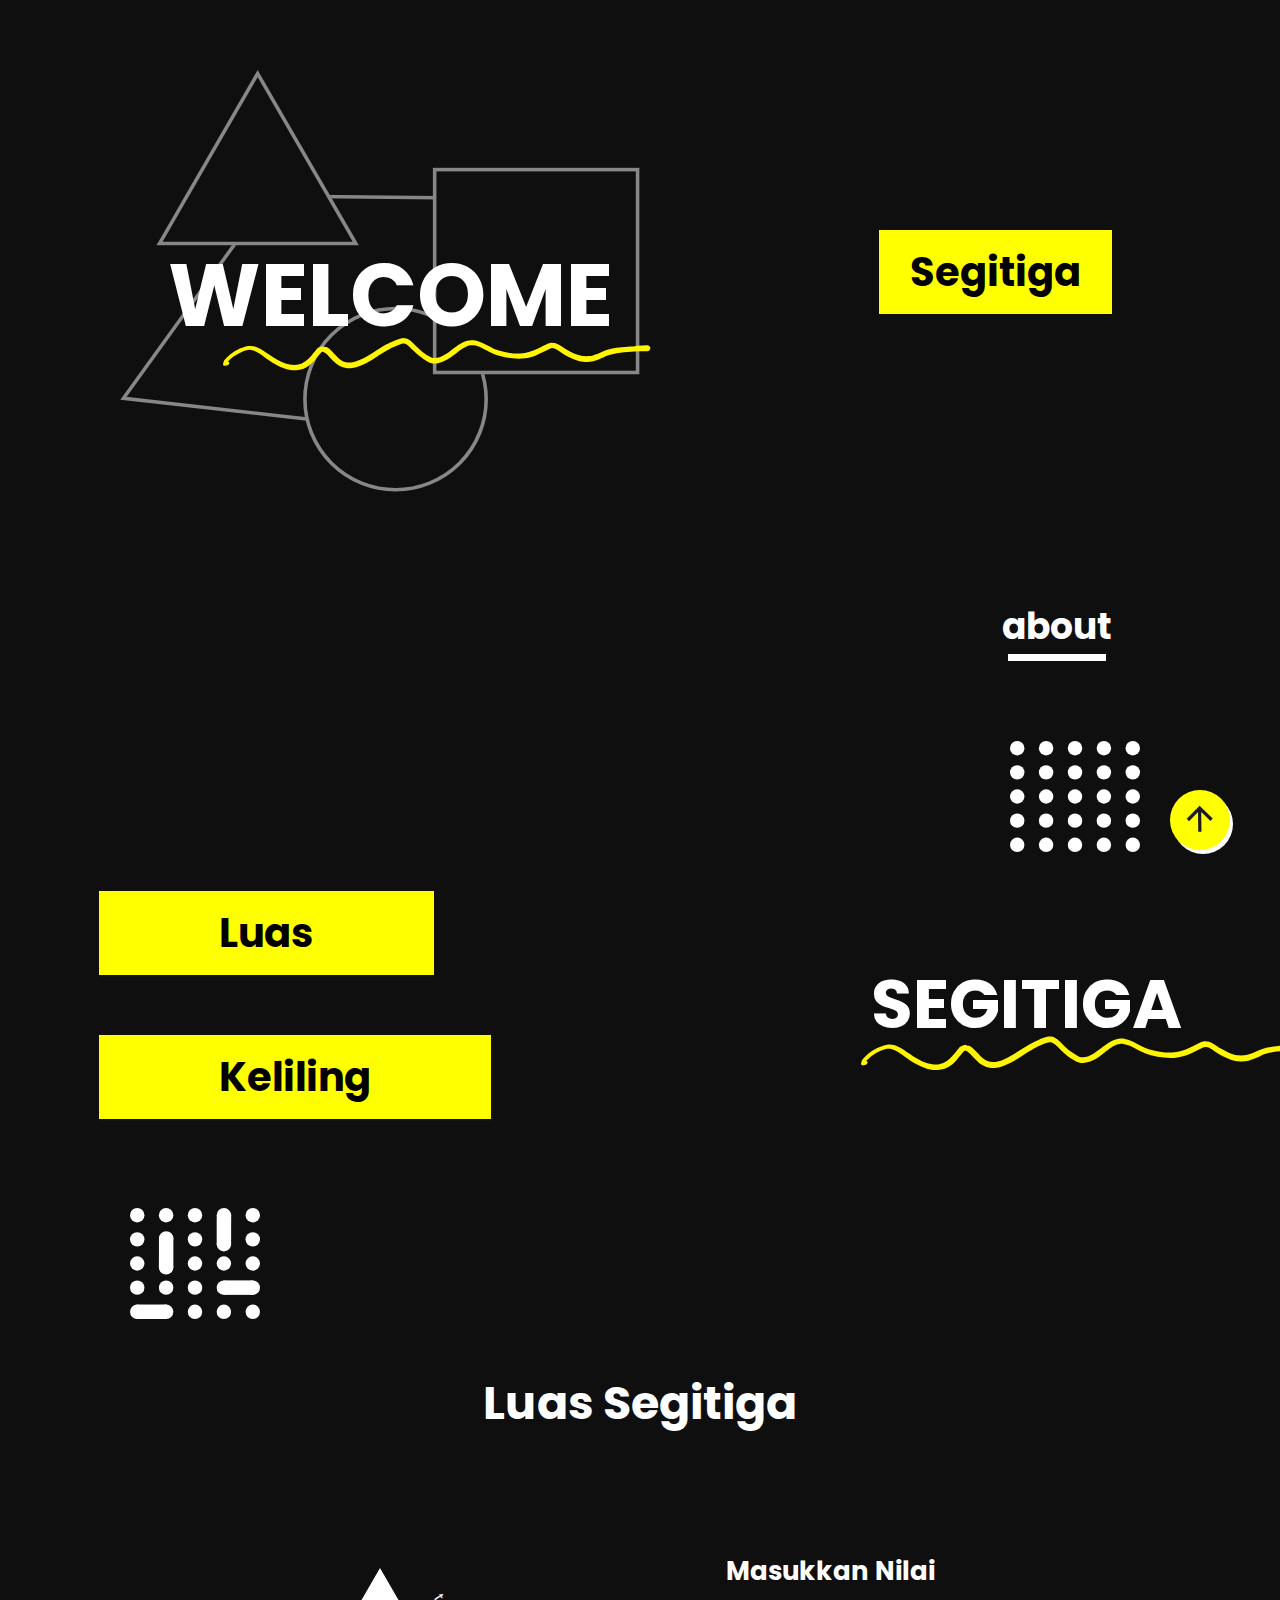
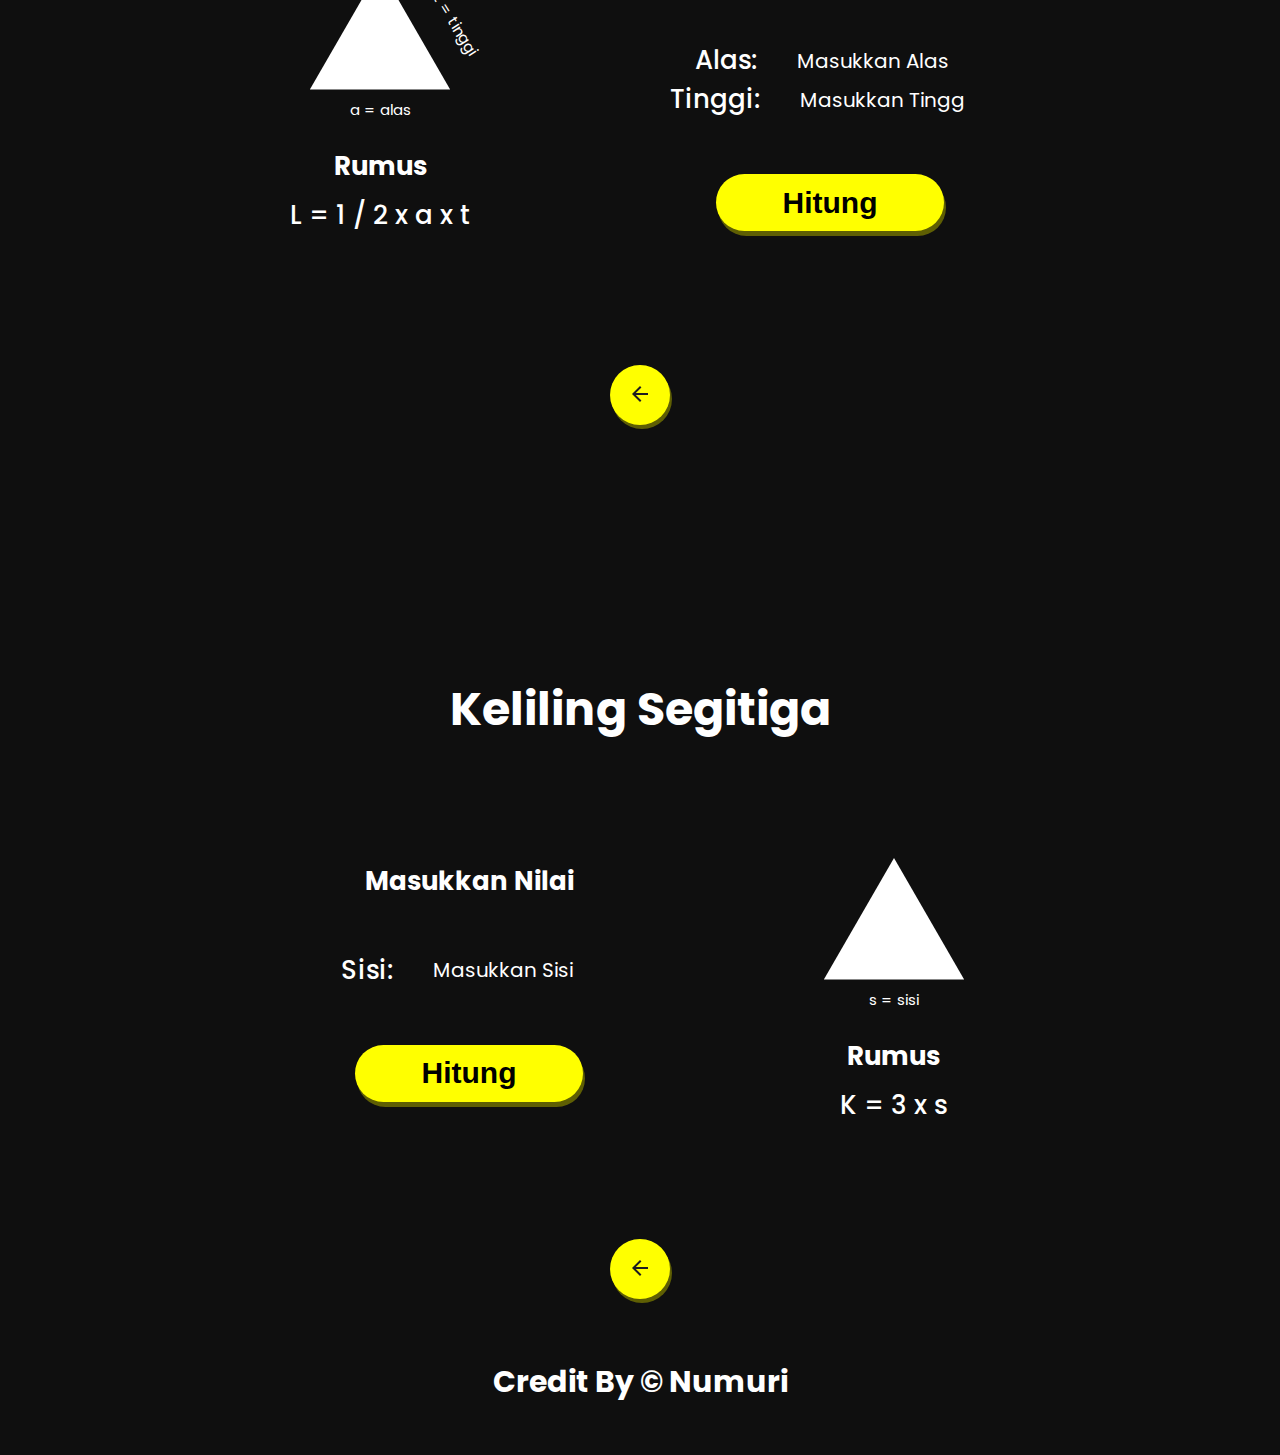
==== commit bd68d9b1: "membuat tampilan menjadi responsive" ====
--- a/index.html
+++ b/index.html
@@ -19,12 +19,9 @@
       <a href="#triangle__section" class="triangle__button">
         <button>Segitiga</button>
       </a>
-      <a href="#" class="parallelogram__button">
-        <button>Jajargenjang</button>
-      </a>
 
       <section class="about">
-        <a href="#" class="about__button">about</a>
+        <a href="#footer" class="about__button">about</a>
         <div></div>
       </section>
     </div>
@@ -130,6 +127,10 @@
     <!-- End: Section Triangle Around -->
   </main>
 
+  <footer id="footer" class="main__footer" style="text-align: center; margin-bottom: 50px;">
+    <h1>Credit By &copy; Numuri</h1>
+  </footer>
+
   <a href="#" class="back-to__top">
     <button>
       <img src="assets/arrow_up.svg" alt="arrow_up">
--- a/css/index-styles.css
+++ b/css/index-styles.css
@@ -1,11 +1,11 @@
 body { margin-inline: 100px; }
 
+/* Start: Main Header Styles */
 .main__header {
-    margin-block: 196px;
+    margin-block: 230px;
 
     display: flex;
     justify-content: center;
-    align-items: center;
     gap: 16.6rem;
 }
 
@@ -37,8 +37,7 @@
     align-items: end;
     gap: 35px;
 }
-.triangle__button > button,
-.parallelogram__button > button {
+.triangle__button > button {
     font-family: inherit;    
     background-color: var(--defaultColorButton);
     border: none;
@@ -48,8 +47,7 @@
     cursor: pointer;
     transition: 0.5s;
 }
-.triangle__button > button:hover,
-.parallelogram__button > button:hover { box-shadow: 9px 10px white;}
+.triangle__button > button:hover { box-shadow: 9px 10px white;}
 
 .about {
     margin-top: 250px;
@@ -71,6 +69,7 @@
     height: 7px;
     background-color: white;
 }
+/* End: Main Header Styles */
 
 /* Start: Section Triangle Styles */
 .triangle {
@@ -213,9 +212,9 @@
 }
 /* End: Section Triangle Area */
 
-/* Start: Section Triangle Area */
+/* Start: Section Triangle Around */
 .triangle__around { 
-    margin-block: 250px;
+    margin-block: 250px 60px;
     text-align: center;
 }
 .triangle__around > h3 {
@@ -310,7 +309,7 @@
 .back__triangle-section > button:hover {
     box-shadow: none;
 }
-/* End: Section Triangle Area */
+/* End: Section Triangle Around */
 
 /* Start: Styles Up Button */
 .back-to__top {
@@ -332,3 +331,260 @@
     box-shadow: none;
 }
 /* End: Styles Up Button */
+
+@media screen and (max-width: 768px ) {
+    body {
+        margin: 0
+    }
+
+    /* Start: Main Header Styles*/
+    .main__header {
+        margin-block: 150px;
+    
+        display: flex;
+        flex-direction: column;
+        align-items: center;
+    }
+    
+    .opening__remark { position: relative; }
+    .opening__remark > img[alt="background"] {
+        width: 300px;
+    
+        position: absolute;
+        top: -100px;
+    }
+    .main__title {
+        font-size: 40px;
+        text-transform: uppercase;
+    }
+    .opening__remark > img[alt="vector-element-one"] {
+        width: 230px;
+    
+        position: absolute;
+        top: 30px;
+        right: -40px;
+    }
+    .triangle__button > button {
+        border: none;
+        font-size: 20px;
+        padding: 12px 31px;
+        transition: 0.5s;
+    }
+    .triangle__button > button:hover { box-shadow: 9px 10px white;}
+    
+    .about { margin: 0 auto; }
+    .about__button {
+        font-size: 20px;
+        transition: 0.5s;
+    }
+    .about__button:hover { font-size: 20px; }
+    .about > div {
+        width: 50px;
+        height: 4px;
+    }
+    /* End: Main Header Styles */
+
+    /* Start: Section Triangle Styles */
+    .triangle {
+        margin: 0 auto;
+        position: relative;
+
+        display: flex;
+        flex-direction: column-reverse;
+        gap: 30px;
+    }
+    .triangle > img[alt="dot-element-one"] {
+        width: 60px;
+
+        position: absolute;
+        top: 0;
+        right: 0;
+    }
+    .triangle__action-button {
+        margin-bottom: 50px;
+
+        display: flex;
+        align-items: center;
+        gap: 20px;
+    }
+    .action__button > button { padding-inline: 50px; }
+
+    .remark { position: relative; }
+    .remark > h2 {
+        font-size: 30px;
+        text-transform: uppercase;
+        text-align: center;
+    }
+    .remark > img[alt="vector-element-one"] {
+        width: 150px;
+        height: 20px;
+
+        position: absolute;
+        top: 35px;
+        left: 10px;
+    }
+    .triangle > img[alt="dot-element-two"] {
+        width: 60px;
+
+        position: absolute;
+        bottom: 0;
+        left: 0;
+    }
+    /* End: Section Triangle Styles */
+
+    /* Start: Section Triangle Area */
+    .triangle__area { 
+        margin-top: 100px;
+        text-align: center;
+    }
+    .triangle__area > h3 {
+        font-size: 25px;
+        text-align: center;
+    }
+
+    .triangle__input-areas {
+        margin-block: 50px;
+
+        display: flex;
+        flex-direction: column;
+        justify-content: center;
+        align-items: center;
+        gap: 50px;
+    }
+    .formula__area-triangle { position: relative; }
+    .triangle__image {
+        position: relative;
+        
+        display: flex;
+        flex-direction: column;
+        align-items: center;
+    }
+    .high__section {
+        position: absolute;
+        right: -20px;
+        top: 45px;
+        rotate: 58deg;
+    }
+    .base__section { margin-top: 8px; }
+    .formula__area-triangle > h4,
+    .formula__area-triangle > h5 {
+        font-size: 20px;
+        text-align: center;
+    }
+    .formula__area-triangle > h4 { margin-top: 26px; }
+    .formula__area-triangle > h5 {
+        margin-top: 10px;
+        font-weight: var(--fontMediumWeight);
+    }
+
+    .input__formula-triangle-area { text-align: center; }
+    .input__formula-triangle-area > h4 { font-size: 20px; }
+    .formula__input {
+        font-size: 16px;
+        font-weight: var(--fontMediumWeight);
+        margin-block: 20px 35px;
+    }
+    .input__base,
+    .input__high {
+        display: flex;
+        align-items: center;
+        gap: 30px;
+    }
+    .input__base {
+        margin-left: 15px;
+    }
+    .input__base > input,
+    .input__high > input {
+        width: 150px;
+        height: 15px;
+        padding: 6px 5px;
+        border-radius: 0px;
+        font-size: 13px;
+    }
+    .input__formula-triangle-area > button {
+        width: 124px;
+        height: 37px;
+        border-radius: 30px;
+        font-size: 15px;
+    }
+
+    .result__bases,
+    .result__bases {
+        margin-top: 30px;
+        font-size: 15px;
+    }
+    /* End: Section Triangle Area */
+
+    /* Start: Section Triangle Around */
+    .triangle__around { 
+        margin-block: 0;
+        text-align: center;
+    }
+    .triangle__around > h3 {
+        font-size: 26px;
+        text-align: center;
+    }
+
+    .triangle__input-arounds {
+        margin-block: 50px;
+
+        flex-direction: column;
+        gap: 30px;
+    }
+    .formula__around-triangle > h4,
+    .formula__around-triangle > h5 {
+        font-size: 20px;
+        text-align: center;
+    }
+    .formula__around-triangle > h4 { margin-top: 20px; }
+    .formula__around-triangle > h5 { margin-top: 5px; }
+
+    .input__formula-triangle-around > h4 { font-size: 20px; }
+    .formula__input {
+        font-size: 20px;
+        margin-block: 20px 35px;
+    }
+    .input__side{
+        display: flex;
+        align-items: center;
+        gap: 30px;
+    }
+    .input__side { margin-left: 0px; }
+    .input__side > input {
+        width: 150px;
+        height: 15px;
+        padding: 6px 5px;
+        border-radius: 0;
+        font-size: 15px;
+    }
+    .input__side > input::placeholder { color: white; }
+    .input__formula-triangle-around > button {
+        width: 124px;
+        height: 37px;
+        border-radius: 30px;
+        font-size: 15px;
+    }
+
+    .result__arounds {
+        font-size: 15px;
+    }
+    /* End: Section Triangle Around */
+
+    /* Start: Main Footer */
+    .main__footer {
+        margin-top: 30px;
+        font-size: 7px;
+    }
+    /* End: Main Footer */
+
+    /* Start: Styles Up Button */
+    .back-to__top {
+        position: fixed;
+        bottom: 30px;
+        right: 30px;
+    }
+    .back-to__top > button {
+        box-shadow: none;
+    }
+    /* End: Styles Up Button */
+}